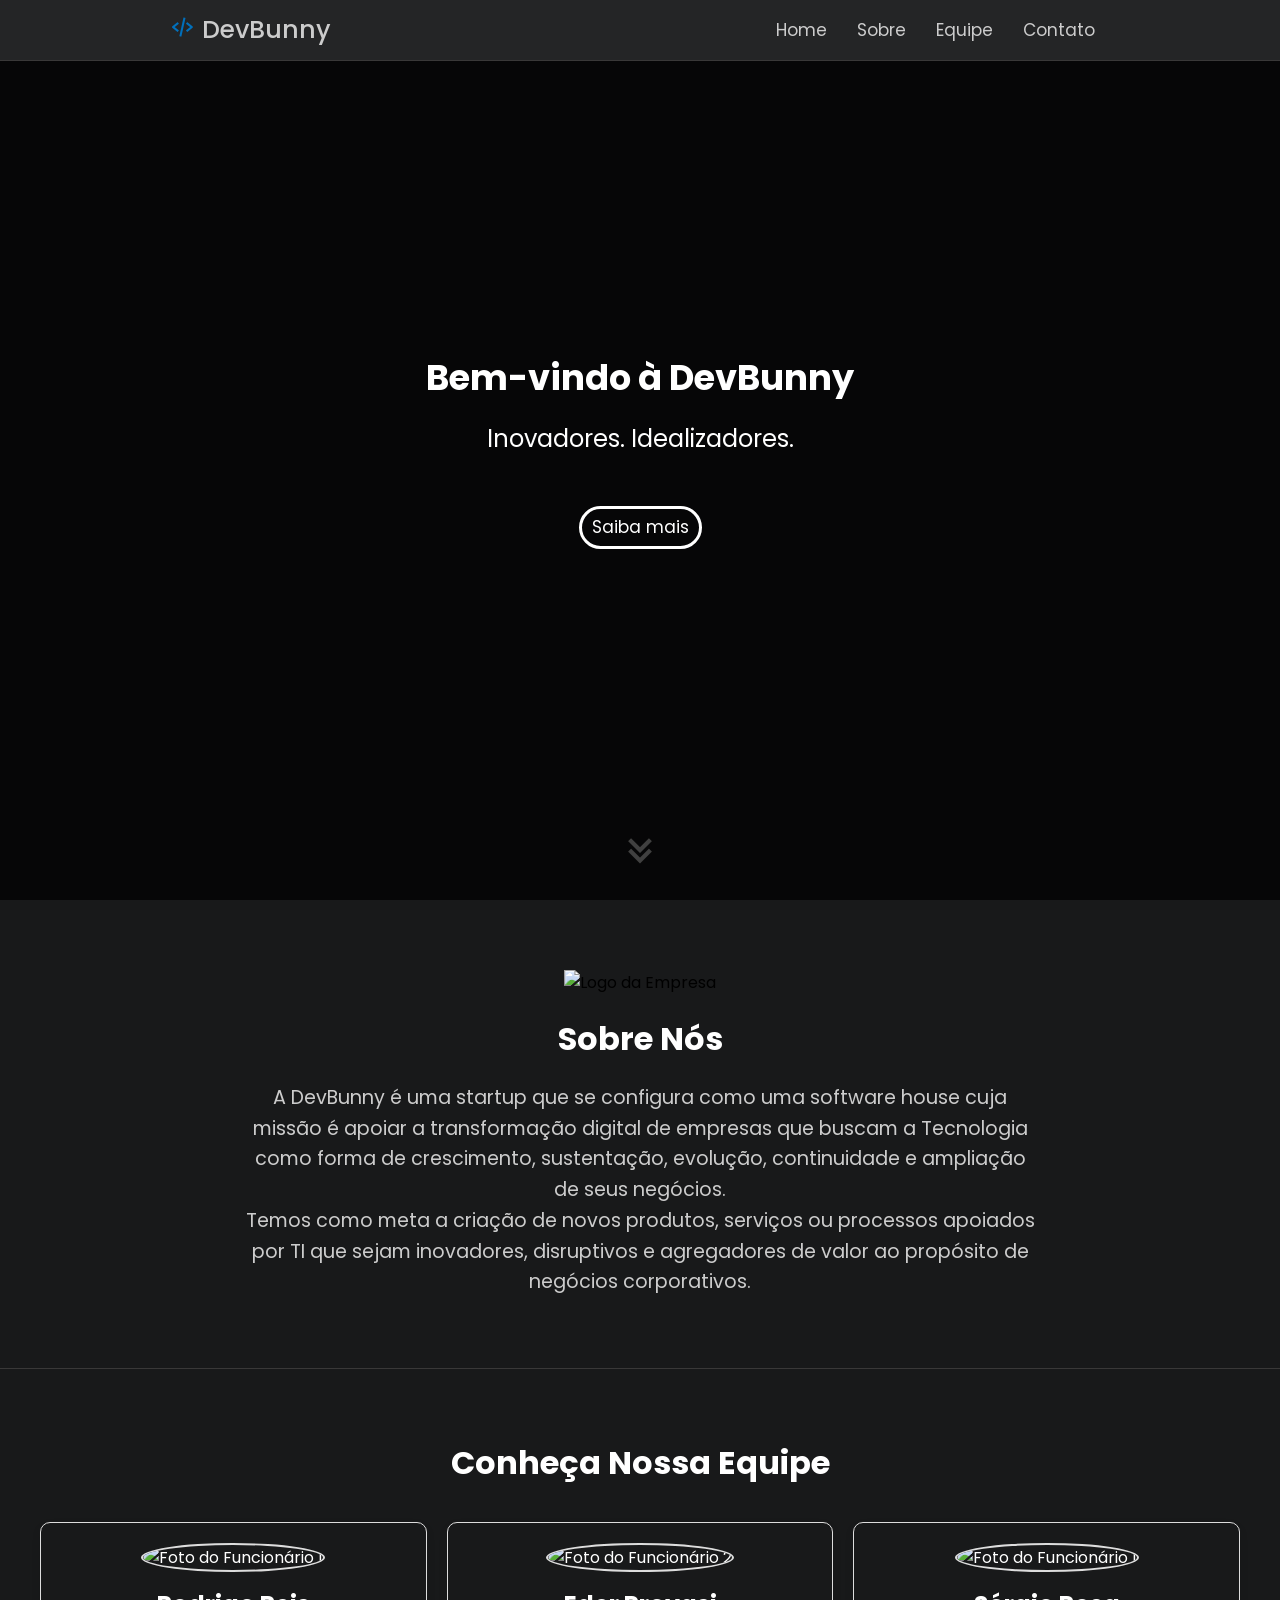
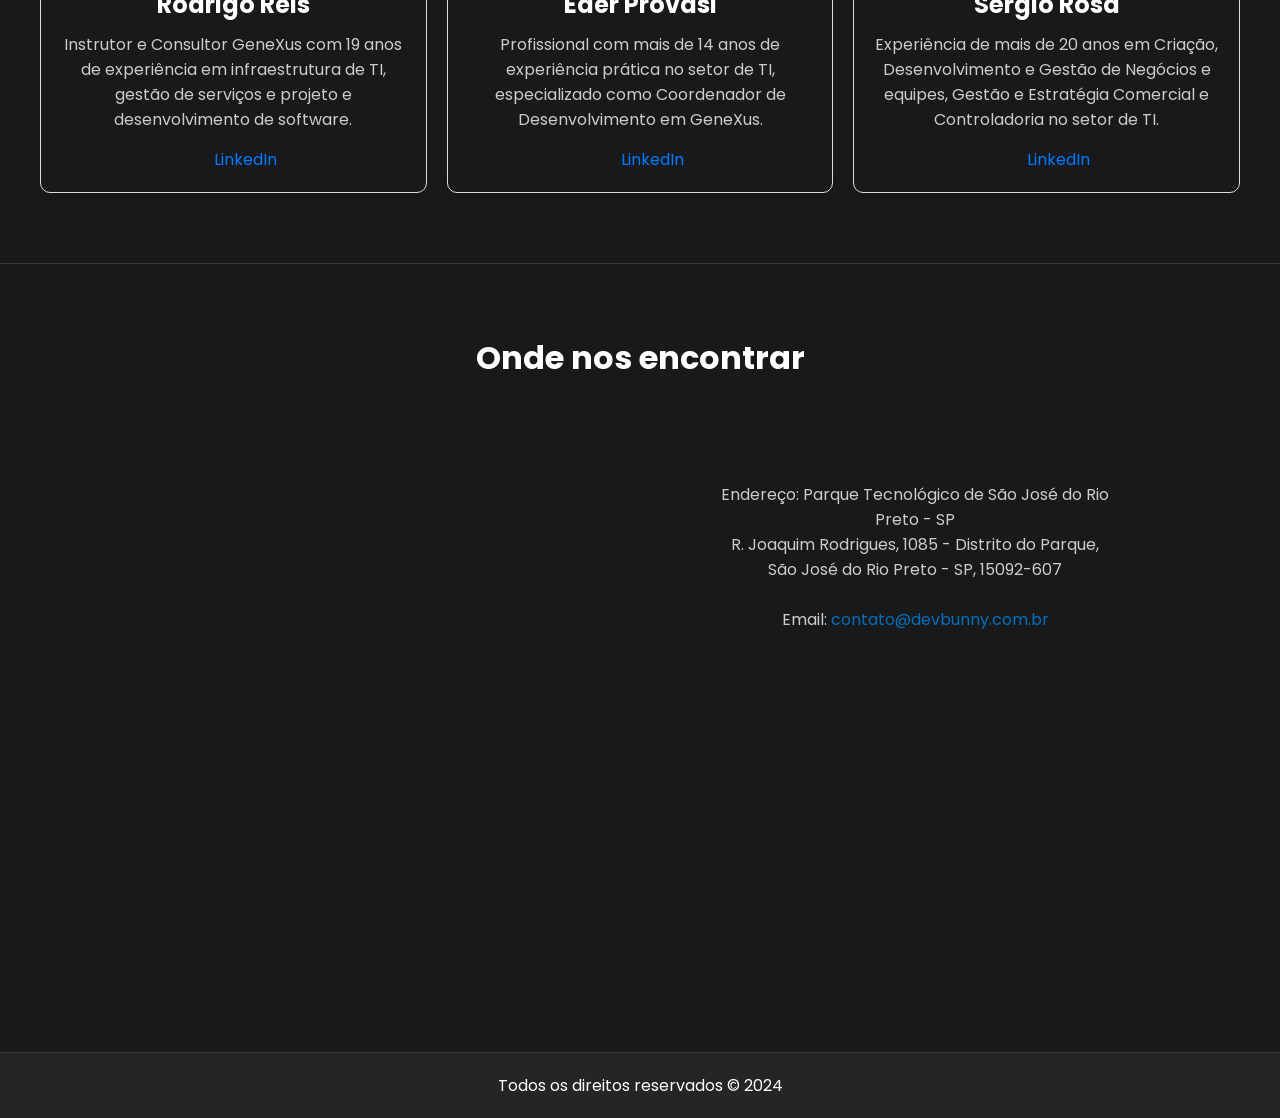
==== index.html @ f4f7b4c4 "Add files via upload" ====
<!DOCTYPE html>
<html lang="pt-br">
<head>

   <!-- Meta tags essenciais -->
   <meta charset="UTF-8">
   <!-- Compatibilidade com Internet Explorer -->
   <meta http-equiv="X-UA-Compatible" content="IE=edge">
   <!-- Configuração da viewport para responsividade -->
   <meta name="viewport" content="width=device-width, initial-scale=1.0">
   
   <!-- Ícone da aba do navegador -->
   <link rel="shortcut icon" href="/img/icon.svg" type="image/x-icon">
   
   <!-- CSS principal -->
   <style>

        /* Importação da fonte Poppins do Google Fonts */
        @import url('https://fonts.googleapis.com/css2?family=Poppins:wght@300;400;500;600&display=swap');

        /* Reset e configurações gerais */
        * {
            margin: 0;
            padding: 0;
            box-sizing: border-box;
            font-family: 'Poppins', sans-serif;
            transition: all 0.4s ease;
            scroll-behavior: smooth;
            user-select: none;
        }

        /* Remover scrollbar */
        ::-webkit-scrollbar {
            display: none;
        }

        /* Cores padrão */
        :root {
            --body-color: #18191A;
            --nav-color: #242526;
            --nav-color-secundary: #2425265e;
            --side-nav: #242526;
            --text-color: #CCC;
        }

        /* Estilo do corpo */
        body {
            height: 100vh;
            background-color: var(--body-color);
        }

        /* Navegação */
        nav {
            position: fixed;
            top: 0;
            left: 0;
            width: 100%;
            background-color: var(--nav-color);
            z-index: 100;
            border-bottom: 1px solid #393838;
        }

        nav.scrolled{
            background-color: var(--nav-color-secundary);
        }

        nav .nav-bar {
            max-width: 1000px;
            margin: 0 auto;
            padding: 0 30px;
            display: flex;
            align-items: center;
            justify-content: space-between;
            height: 60px;
        }

        nav .nav-bar .sidebarOpen {
            color: var(--text-color);
            font-size: 25px;
            cursor: pointer;
            display: none;
        }

        nav .nav-bar .logo a {
            font-size: 25px;
            font-weight: 500;
            color: var(--text-color);
            text-decoration: none;
        }

        .menu .logo-toggle {
            display: none;
        }

        .nav-bar .nav-links {
            display: flex;
            align-items: center;
        }

        .nav-bar .nav-links li {
            list-style: none;
            margin: 0 5px;
        }

        .nav-links li a {
            position: relative;
            font-size: 17px;
            font-weight: 400;
            color: var(--text-color);
            text-decoration: none;
            padding: 10px;
        }

        .nav-links li a::before {
            content: '';
            position: absolute;
            left: 50%;
            bottom: 0;
            transform: translateX(-50%);
            height: 6px;
            width: 6px;
            border-radius: 50%;
            background-color: var(--text-color);
            opacity: 0;
            transition: all 0.3s ease;
        }

        .nav-links li:hover a::before {
            opacity: 1;
        }

        /* Responsividade da navegação */
        @media (max-width: 790px) {
            nav .nav-bar .sidebarOpen {
                display: block;
            }

            .menu {
                position: fixed;
                height: 100%;
                width: 320px;
                left: -100%;
                top: 0;
                padding: 20px;
                background-color: var(--side-nav);
                z-index: 100;
                transition: all 0.4s ease;
            }

            nav.active .menu {
                left: 0;
            }

            .menu .logo-toggle {
                display: flex;
                justify-content: space-between;
                align-items: center;
            }

            .logo-toggle .sidebarClose {
                color: var(--text-color);
                font-size: 24px;
                cursor: pointer;
            }

            .nav-bar .nav-links {
                flex-direction: column;
                padding-top: 30px;
            }

            .nav-links li a {
                display: block;
                margin-top: 20px;
            }
        }

        /* Seção Hero */
        .hero {
            background: url('/img/computer2.jpg') no-repeat center center;
            background-size: cover;
            display: flex;
            align-items: center;
            justify-content: center;
            position: relative;
            text-align: center;
            color: white;
            overflow: hidden;
            height: 100vh;
        }

        .hero::before {
            content: '';
            position: absolute;
            top: 0;
            left: 0;
            width: 100%;
            height: 100%;
            background-color: rgba(0, 0, 0, 0.75); /* Escurece a imagem de fundo para melhor legibilidade do texto */
            z-index: 1;
        }

        .hero-content {
            position: relative;
            z-index: 2;
            padding: 0 20px;
        }

        .hero-content h1 {
            font-size: 2.2em;
            margin-bottom: 0.5em;
        }

        .hero-content p {
            font-size: 1.5em;
        }

        .hero-content button {
            margin-top: 50px;
            transition: all 0.5s ease;
            color: #fff;
            border: 3px solid white;
            text-align: center;
            line-height: 1;
            font-size: 17px;
            background-color: transparent;
            padding: 10px;
            outline: none;
            border-radius: 25px;
        }

        .hero-content button:hover {
            color: #001F3F;
            background-color: #fff;
        }

        .hero i {
            position: absolute;
            font-size: 50px;
            bottom: 25px;
            animation: float 2s ease-in-out infinite;
        }

        @keyframes float {
            0%, 100% {
                transform: translateY(0);
            }
            50% {
                transform: translateY(-20px);
            }
        }

        /* Responsividade da seção Hero */
        @media (max-width: 790px) {
            .hero {
                height: 95vh;
            }
        }

        /* Seção Sobre */
        .sobre {
            padding: 70px 20px;
            text-align: center;
        }

        .sobre-content {
            max-width: 800px;
            margin: 0 auto;
        }

        .logo_sobre {
            width: 200px;
            height: auto;
            margin-bottom: 20px;
        }

        .texto-sobre h2 {
            font-size: 2em;
            margin-bottom: 20px;
            color: #fff;
        }

        .texto-sobre p {
            font-size: 1.2em;
            line-height: 1.6;
            color: var(--text-color);
        }

        /* Seção Equipe */
        .equipe {
            border-top: 1px solid #393838;
            padding: 70px 20px;
            text-align: center;
        }

        .equipe-content {
            max-width: 1200px;
            margin: auto;
            color: #fff;
        }

        .equipe-content h2 {
            font-size: 2em;
            margin-bottom: 35px;
            color: #fff;
        }

        .cards-equipe {
            display: flex;
            flex-wrap: wrap;
            justify-content: center;
            align-items: stretch;
            gap: 20px;
        }

        .card {
            flex:1;
            background-color: var(--body-color);
            border: 1px solid #ddd;
            border-radius: 10px;
            padding: 20px;
            text-align: center;
            width: calc(33.333% - 40px);
            box-shadow: 0 4px 8px rgba(0, 0, 0, 0.1);
        }

        .foto-funcionario {
            width: 100px;
            height: auto;
            border-radius: 50%;
            margin-bottom: 15px;
            border: 2px solid #ddd;
        }

        .card h3 {
            font-size: 1.5em;
            margin-bottom: 10px;
        }

        .card p {
            margin-bottom: 15px;
            color: var(--text-color);
        }

        .redes-sociais a {
            margin: 0 10px;
            color: #007bff;
            text-decoration: none;
        }

        .redes-sociais a:hover {
            text-decoration: underline;
        }

        .redes-sociais-img{
            width: 20px;
            height: 15px;
        }

        /* Responsividade da seção Equipe */

        @media (max-width: 768px) {
            .cards-equipe{
                flex-direction: column;
                align-items: center;
            }
            .card {
                width: calc(100% - 40px);
            }
        }

        /* Seção Contato */
        .contato {
            padding: 70px 20px;
            text-align: center;
            border-top: 1px solid #393838;
            color: white;
        }

        .contato-content h2{
            font-size: 2em;
            margin-bottom: 20px;
            color: #fff;
        }

        .mapa-informacoes {
            display: flex;
            justify-content: center;
            align-items: flex-start;
            flex-wrap: wrap;
            margin-top: 50px;
            color: var(--text-color);
        }

        .mapa {
            flex: 1;
            height: 400px;
            margin: 25px;
            max-width: 500px;
        }

        .mapa iframe {
            width: 100%;
            height: 100%;
            border: none;
        }

        .informacoes-contato {
            flex: 1;
            max-width: 400px;
            margin-top: 50px;
        }

        .informacoes-contato .email {
            color: #0170BC;
            text-decoration: none;
        }

        /* Responsividade da seção Contato */
        @media (max-width: 790px) {
            .mapa {
                height: 350px;
            }

            .mapa-informacoes{
                flex-direction: column;
                align-items: center;
            }
        }

        /* Seção Footer */
        .footer {
            margin-top: 100px;
            border-top: 1px solid #393838;
            background-color: var(--nav-color);
            color: #fff;
            text-align: center;
            padding: 20px 0;
        }

   </style>
   
   <!-- Biblioteca de ícones Boxicons -->
   <link href='https://unpkg.com/boxicons@2.1.1/css/boxicons.min.css' rel='stylesheet'>
   
   <!-- Título da página -->
   <title>DevBunny</title>

</head>
<body>
    <!-- Navegação -->
    <nav>
        <div class="nav-bar">
            <i class='bx bx-menu sidebarOpen'></i>
            <span class="logo navLogo">
                <a href="#"><i class='bx bx-code-alt' style="color: #0170BC;"></i> DevBunny</a>
            </span>
            <div class="menu">
                <div class="logo-toggle">
                    <span class="logo">
                        <a href="#"><i class='bx bx-code-alt' style="color: #0170BC;"></i></a>
                    </span>
                    <i class='bx bx-x sidebarClose'></i>
                </div>
                <ul class="nav-links">
                    <li><a href="#">Home</a></li>
                    <li><a href="#sobre">Sobre</a></li>
                    <li><a href="#equipe">Equipe</a></li>
                    <li><a href="#contato">Contato</a></li>
                </ul>
            </div>
        </div>
    </nav>

    <!-- Seção Hero -->
    <section class="hero">
        <div class="hero-content">
            <h1>Bem-vindo à DevBunny</h1>
            <p>Inovadores. Idealizadores.</p>
            <a href="#sobre"><button>Saiba mais</button></a>
        </div>
        <i class='bx bx-chevrons-down'></i>
    </section>

    <!-- Seção Sobre -->
    <section id="sobre" class="sobre">
        <div class="sobre-content">
            <img src="/img/logo.svg" alt="Logo da Empresa" class="logo_sobre">
            <div class="texto-sobre">
                <h2>Sobre Nós</h2>
                <p>A DevBunny é uma startup que se configura como uma software house cuja missão é apoiar a transformação digital de empresas que buscam a Tecnologia como forma de crescimento, sustentação, evolução, continuidade e ampliação de seus negócios. <br>
                Temos como meta a criação de novos produtos, serviços ou processos apoiados por TI que sejam inovadores, disruptivos e agregadores de valor ao propósito de negócios corporativos.</p>
            </div>
        </div>
    </section>

    <!-- Seção Equipe -->
    <section id="equipe" class="equipe">
        <div class="equipe-content">
            <h2>Conheça Nossa Equipe</h2>
            <div class="cards-equipe">
                <div class="card">
                    <img src="/img/rodrigo_reis.jpeg" alt="Foto do Funcionário 1" class="foto-funcionario">
                    <h3>Rodrigo Reis</h3>
                    <p>Instrutor e Consultor GeneXus com 19 anos de experiência em infraestrutura de TI,
                        gestão de serviços e projeto e desenvolvimento de software.</p>
                    <div class="redes-sociais">
                        <a href="https://www.linkedin.com/in/paulo-rodrigo-dos-reis-matheus-196a5048/" target="_blank">
                            <img class="redes-sociais-img" src="/img/linkedin.svg" alt="">
                            LinkedIn
                        </a>
                    </div>
                </div>
                <div class="card">
                    <img src="/img/elder_reis.jpeg" alt="Foto do Funcionário 2" class="foto-funcionario">
                    <h3>Eder Provasi</h3>
                    <p>Profissional com mais de 14 anos de experiência prática no setor de TI,
                        especializado como Coordenador de Desenvolvimento em GeneXus.</p>
                    <div class="redes-sociais">
                        <a href="https://www.linkedin.com/in/eder-reis-provasi-2394a316/" target="_blank">
                            <img class="redes-sociais-img" src="/img/linkedin.svg" alt="">
                            LinkedIn
                        </a>
                    </div>
                </div>
                <div class="card">
                    <img src="/img/sergio_rosa.jpeg" alt="Foto do Funcionário 1" class="foto-funcionario">
                    <h3>Sérgio Rosa</h3>
                    <p>Experiência de mais de 20 anos em Criação, Desenvolvimento e Gestão de Negócios e equipes, Gestão e Estratégia Comercial e Controladoria no setor de TI.</p>
                    <div class="redes-sociais">
                        <a href="https://www.linkedin.com/in/paulo-rodrigo-dos-reis-matheus-196a5048/" target="_blank">
                            <img class="redes-sociais-img" src="/img/linkedin.svg" alt="">
                            LinkedIn
                        </a>
                    </div>
                </div>
            </div>
        </div>
    </section>

    <!-- Seção Contato -->
    <section id="contato" class="contato">
        <div class="contato-content">
            <h2>Onde nos encontrar</h2>
            <div class="mapa-informacoes">
                <div class="mapa" id="map">
                    <iframe src="https://www.google.com/maps/embed?pb=!1m18!1m12!1m3!1d3728.826846580339!2d-49.42397352474852!3d-20.83869748076349!2m3!1f0!2f0!3f0!3m2!1i1024!2i768!4f13.1!3m3!1m2!1s0x94bdb271863ec85d%3A0xe5c17d6c79075c16!2sParque%20Tecnol%C3%B3gico%20de%20S%C3%A3o%20Jos%C3%A9%20do%20Rio%20Preto!5e0!3m2!1spt-BR!2sbr!4v1717090166765!5m2!1spt-BR!2sbr" width="350" height="300" allowfullscreen="" loading="lazy" referrerpolicy="no-referrer-when-downgrade"></iframe>
                </div>
                <div class="informacoes-contato">
                    <p>Endereço: Parque Tecnológico de São José do Rio Preto - SP <br>
                    R. Joaquim Rodrigues, 1085 - Distrito do Parque, São José do Rio Preto - SP, 15092-607</p>
                    <br>
                    <p>Email: <a class="email" href="mailto:contato@devbunny.com.br" target="_blank">contato@devbunny.com.br</a></p>
                </div>
            </div>
        </div>
    </section>

    <!-- Rodapé -->
    <footer class="footer">
        <p>Todos os direitos reservados &copy; 2024</p>
    </footer>

    <script>
        
        // Código JavaScript para selecionar e armazenar em variáveis alguns elementos 
        const body = document.querySelector("body"),
            nav = document.querySelector("nav"),
            sidebarOpen = document.querySelector(".sidebarOpen"),
            siderbarClose = document.querySelector(".siderbarClose");
            

        //  Código JS para alternar a barra lateral
        sidebarOpen.addEventListener("click" , () =>{
            nav.classList.add("active");
        });

        body.addEventListener("click" , e =>{
            let clickedElm = e.target;

            if(!clickedElm.classList.contains("sidebarOpen") && !clickedElm.classList.contains("menu")){
                nav.classList.remove("active");
            }
        });

        // Não permite que cliquem com o Botão Direito nem usem o F12 (sujeito a ser removido)
        document.onkeydown = function (event) {
            event = (event || window.event);
            if (event.keyCode == 123 || event.keyCode == 18)
            {
                return false;
            }
        }
        document.addEventListener('contextmenu', event => event.preventDefault());

    </script>

</body>
</html>
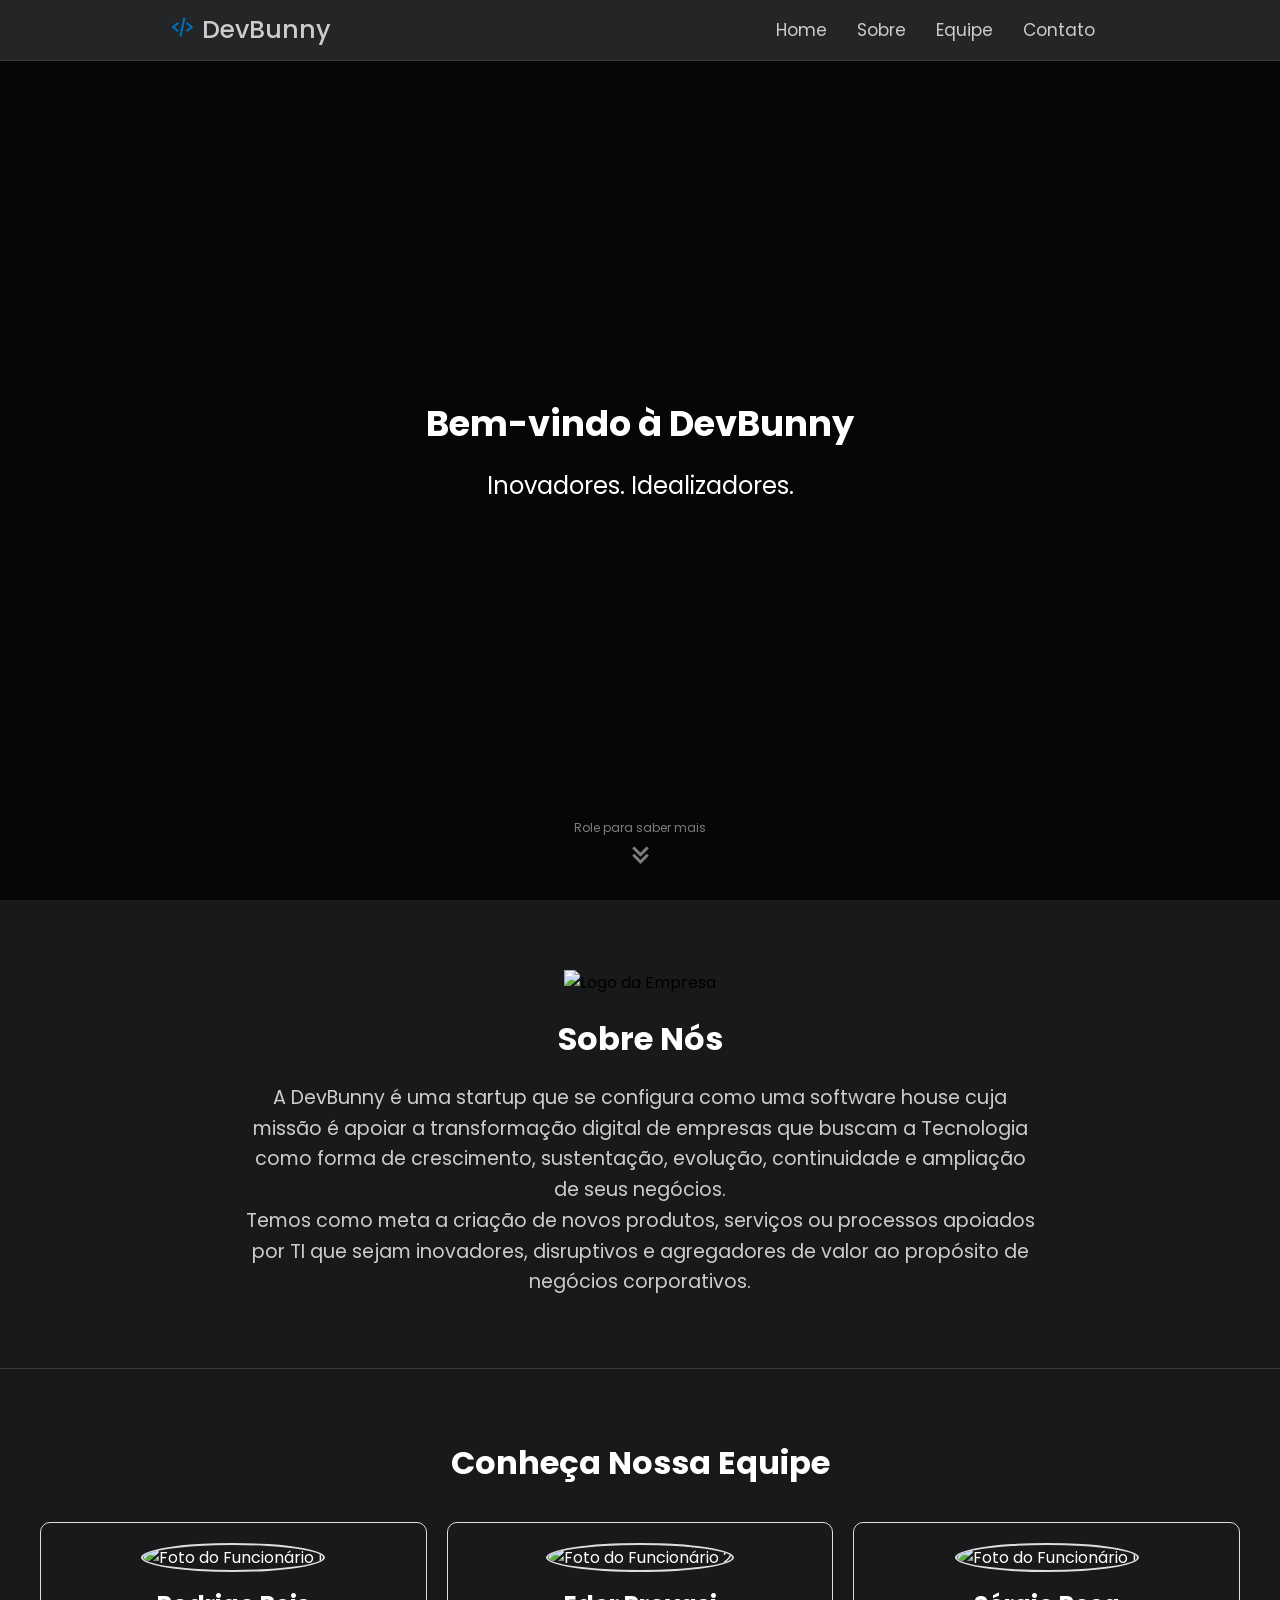
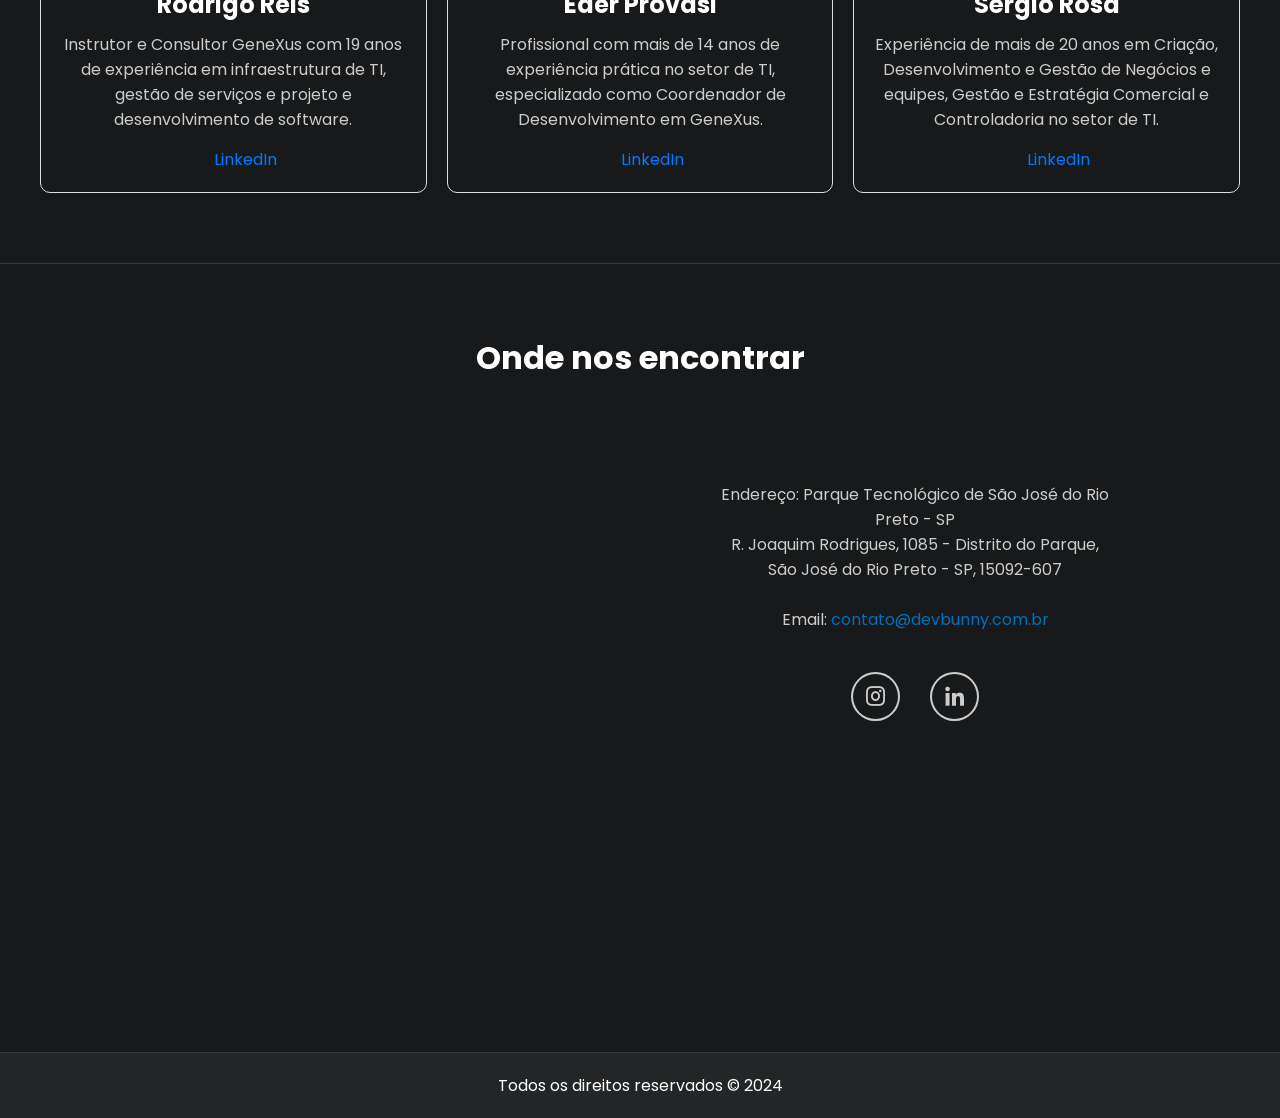
==== commit 512b08d6: "Add files via upload" ====
--- a/index.html
+++ b/index.html
@@ -214,30 +214,23 @@
             font-size: 1.5em;
         }
 
-        .hero-content button {
-            margin-top: 50px;
-            transition: all 0.5s ease;
-            color: #fff;
-            border: 3px solid white;
-            text-align: center;
-            line-height: 1;
-            font-size: 17px;
-            background-color: transparent;
-            padding: 10px;
-            outline: none;
-            border-radius: 25px;
-        }
-
-        .hero-content button:hover {
-            color: #001F3F;
-            background-color: #fff;
-        }
-
-        .hero i {
+        .role-mais{
             position: absolute;
-            font-size: 50px;
+            font-size: 0.75rem;
             bottom: 25px;
             animation: float 2s ease-in-out infinite;
+            user-select: none;
+            opacity: 60%;
+            z-index: 1;
+        }
+
+        .role-mais a{
+            text-decoration: none;
+            color: #CCC;
+        }
+
+        .role-mais i{
+            font-size: 2.188rem;
         }
 
         @keyframes float {
@@ -248,6 +241,7 @@
                 transform: translateY(-20px);
             }
         }
+
 
         /* Responsividade da seção Hero */
         @media (max-width: 790px) {
@@ -413,6 +407,28 @@
         .informacoes-contato .email {
             color: #0170BC;
             text-decoration: none;
+        }
+
+        .social-dev{
+            display: flex;
+            justify-content: center
+        }
+
+        .social-dev a{
+            font-size: 1.57em;
+            color: var(--text-color);
+            list-style: none;
+            margin: 15px;
+        }
+
+        .social-dev i{
+            padding: 10px;
+            border: 2px solid #cccccc;
+            border-radius: 100%;
+        }
+
+        .social-dev a:hover{
+            color: #007bff;
         }
 
         /* Responsividade da seção Contato */
@@ -476,9 +492,13 @@
         <div class="hero-content">
             <h1>Bem-vindo à DevBunny</h1>
             <p>Inovadores. Idealizadores.</p>
-            <a href="#sobre"><button>Saiba mais</button></a>
         </div>
-        <i class='bx bx-chevrons-down'></i>
+        <div class="role-mais">
+            <a href="#sobre">
+                <p>Role para saber mais</p>
+                <i class='bx bx-chevrons-down'></i>
+            </a>
+        </div>
     </section>
 
     <!-- Seção Sobre -->
@@ -550,7 +570,13 @@
                     R. Joaquim Rodrigues, 1085 - Distrito do Parque, São José do Rio Preto - SP, 15092-607</p>
                     <br>
                     <p>Email: <a class="email" href="mailto:contato@devbunny.com.br" target="_blank">contato@devbunny.com.br</a></p>
+                    <br>
+                    <div class="social-dev" >  
+                        <a href="https://www.instagram.com/devbunnyit/" target="_blank"><i class='bx bxl-instagram'></i></a></li>  
+                        <a href="https://www.linkedin.com/company/devbunny/" target="_blank"><i class='bx bxl-linkedin' ></i></i></a></li>  
+                    </div>
                 </div>
+
             </div>
         </div>
     </section>
@@ -562,7 +588,7 @@
 
     <script>
         
-        // Código JavaScript para selecionar e armazenar em variáveis alguns elementos 
+        // Código JavaScript para selecionar e armazenar em variáveis alguns elementos do HTML
         const body = document.querySelector("body"),
             nav = document.querySelector("nav"),
             sidebarOpen = document.querySelector(".sidebarOpen"),
@@ -570,10 +596,13 @@
             
 
         //  Código JS para alternar a barra lateral
+
+        //Esse daqui faz com que, quando você ta no celular, e clica para abrir o botão de menu, ele coloca a classe "ativo"
         sidebarOpen.addEventListener("click" , () =>{
             nav.classList.add("active");
         });
 
+        //Já esse daqui, é para quando o menu lateral tiver aberto, e você clicar em qualquer lugar que não faça parte do menu lateral, ele vai fechar o menu lateral
         body.addEventListener("click" , e =>{
             let clickedElm = e.target;
 
@@ -582,16 +611,6 @@
             }
         });
 
-        // Não permite que cliquem com o Botão Direito nem usem o F12 (sujeito a ser removido)
-        document.onkeydown = function (event) {
-            event = (event || window.event);
-            if (event.keyCode == 123 || event.keyCode == 18)
-            {
-                return false;
-            }
-        }
-        document.addEventListener('contextmenu', event => event.preventDefault());
-
     </script>
 
 </body>
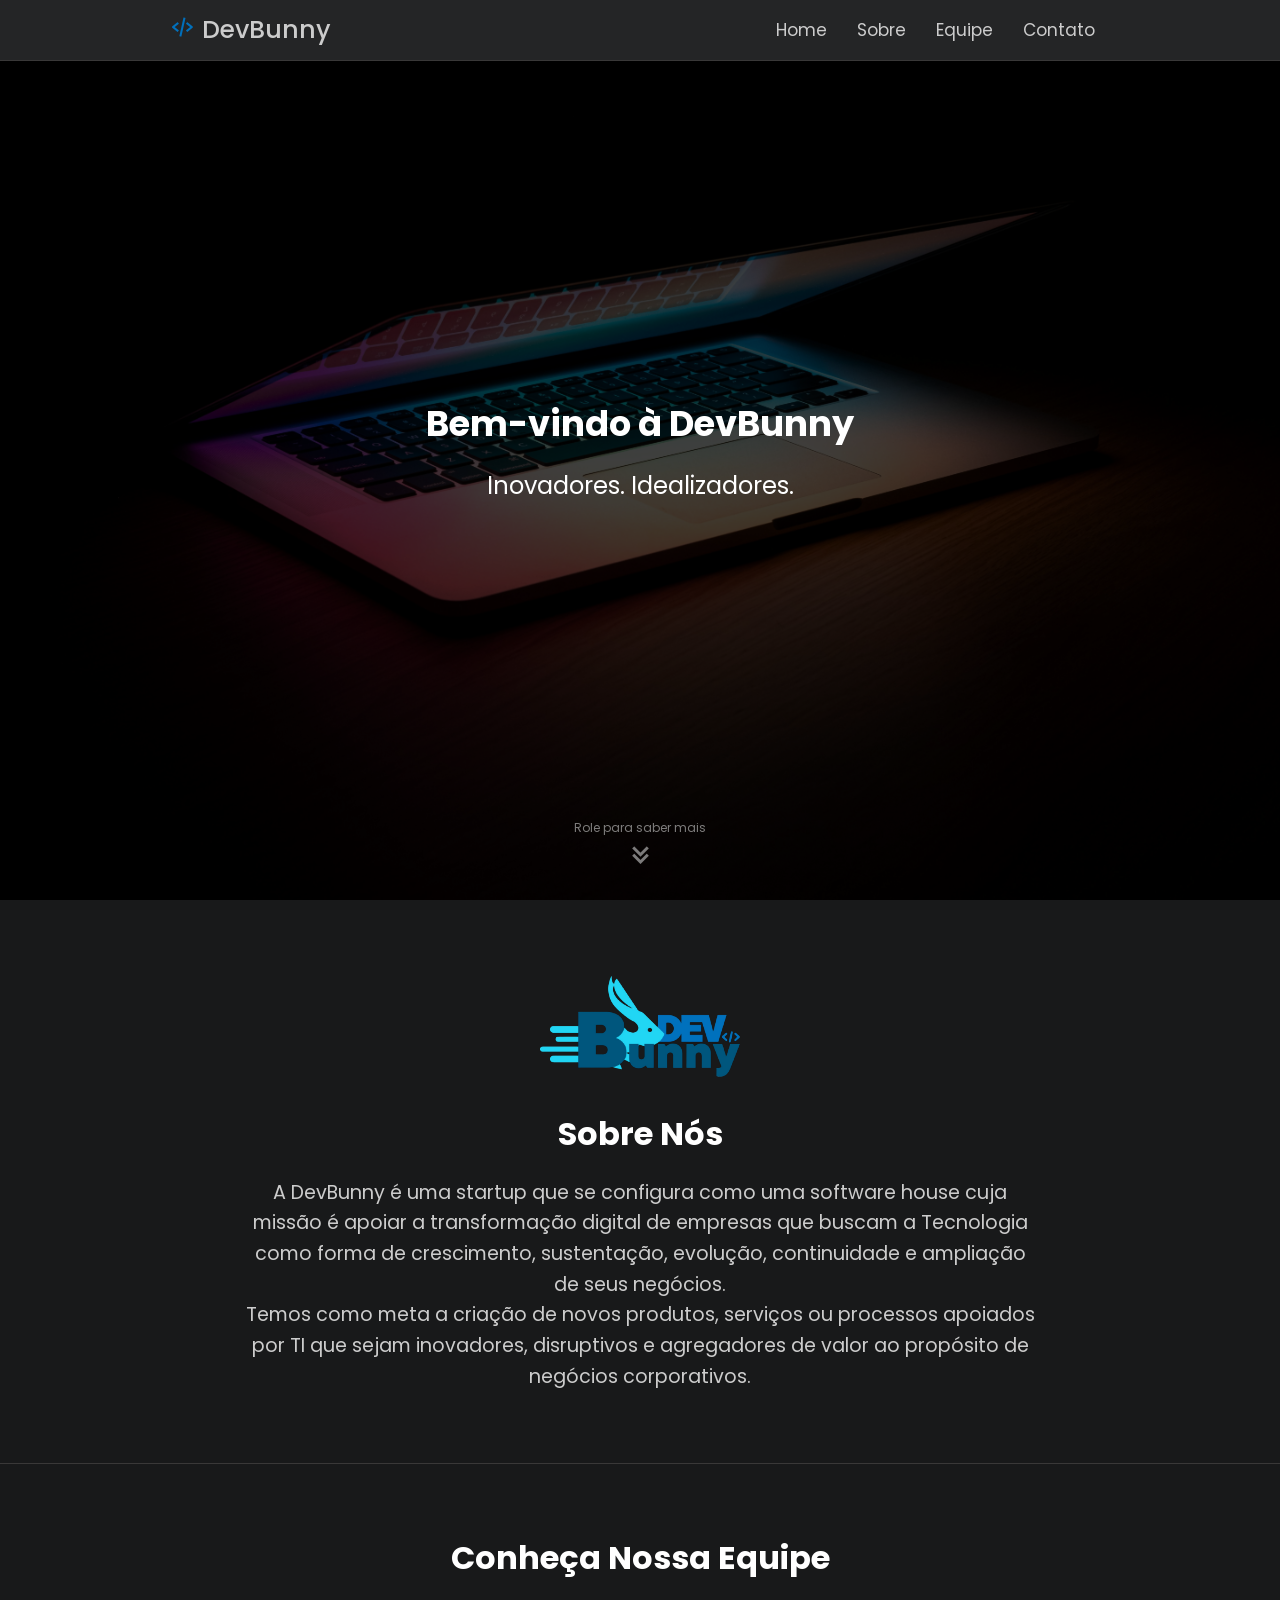
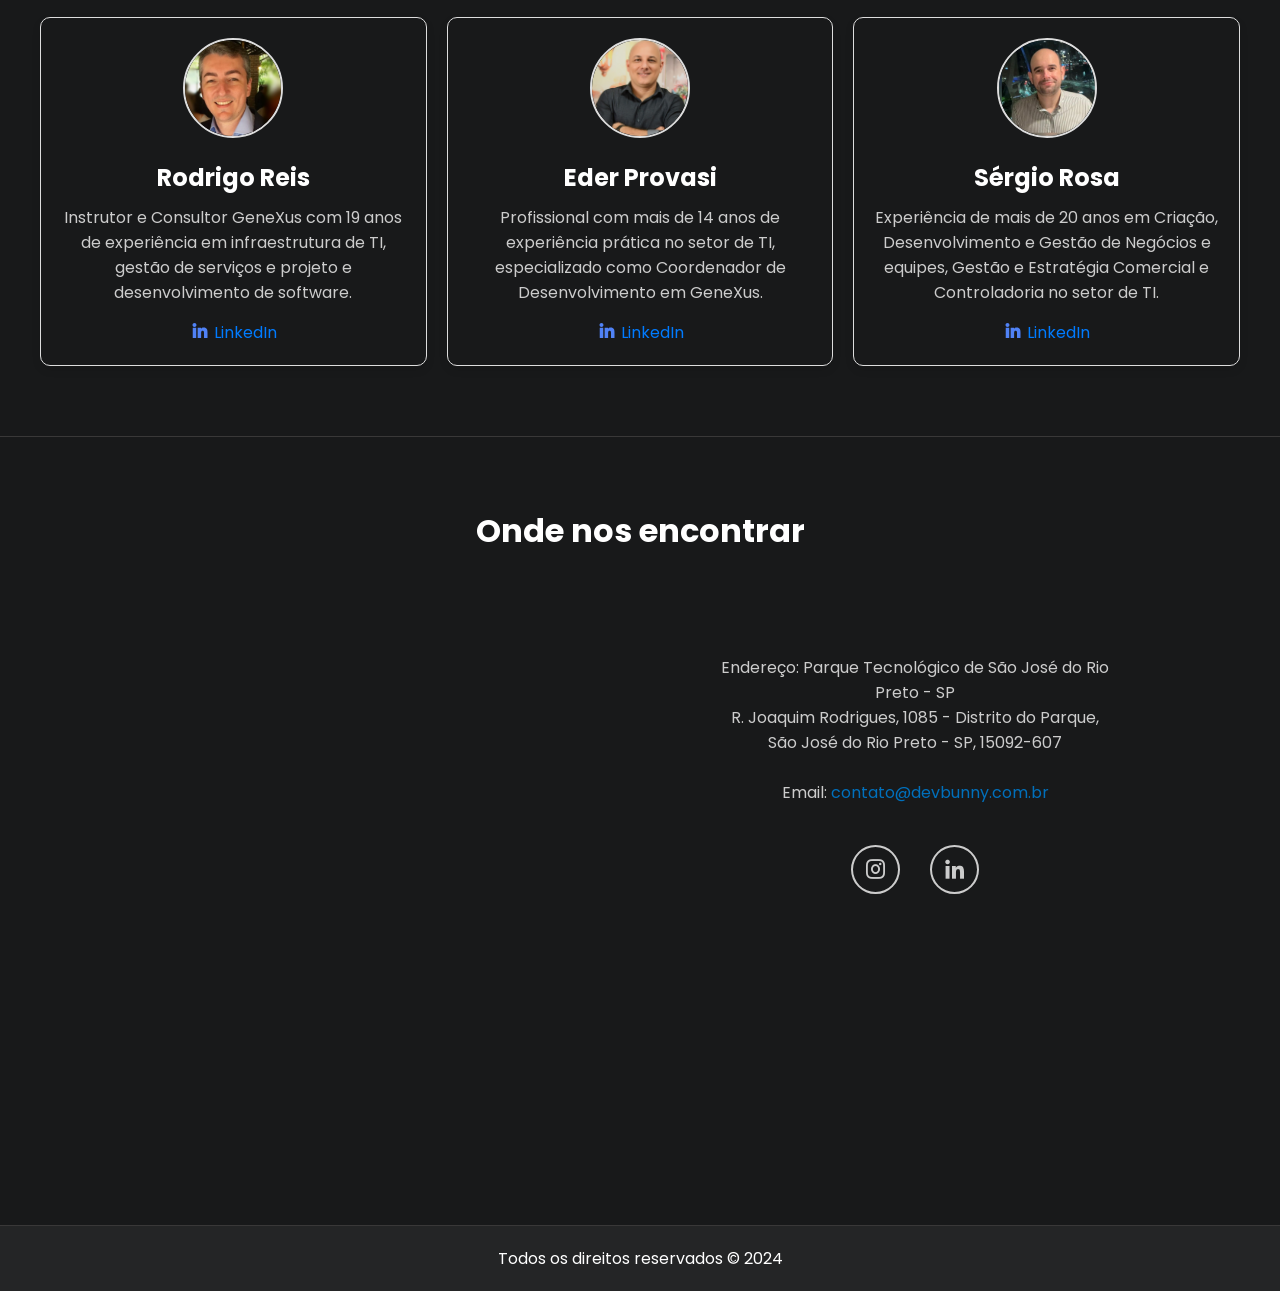
==== commit 2719ca5b: "Update index.html" ====
--- a/index.html
+++ b/index.html
@@ -10,7 +10,7 @@
    <meta name="viewport" content="width=device-width, initial-scale=1.0">
    
    <!-- Ícone da aba do navegador -->
-   <link rel="shortcut icon" href="/img/icon.svg" type="image/x-icon">
+   <link rel="shortcut icon" href="icon.svg" type="image/x-icon">
    
    <!-- CSS principal -->
    <style>
@@ -176,7 +176,7 @@
 
         /* Seção Hero */
         .hero {
-            background: url('/img/computer2.jpg') no-repeat center center;
+            background: url('computer2.jpg') no-repeat center center;
             background-size: cover;
             display: flex;
             align-items: center;
@@ -504,7 +504,7 @@
     <!-- Seção Sobre -->
     <section id="sobre" class="sobre">
         <div class="sobre-content">
-            <img src="/img/logo.svg" alt="Logo da Empresa" class="logo_sobre">
+            <img src="logo.svg" alt="Logo da Empresa" class="logo_sobre">
             <div class="texto-sobre">
                 <h2>Sobre Nós</h2>
                 <p>A DevBunny é uma startup que se configura como uma software house cuja missão é apoiar a transformação digital de empresas que buscam a Tecnologia como forma de crescimento, sustentação, evolução, continuidade e ampliação de seus negócios. <br>
@@ -519,36 +519,36 @@
             <h2>Conheça Nossa Equipe</h2>
             <div class="cards-equipe">
                 <div class="card">
-                    <img src="/img/rodrigo_reis.jpeg" alt="Foto do Funcionário 1" class="foto-funcionario">
+                    <img src="/rodrigo_reis.jpeg" alt="Foto do Funcionário 1" class="foto-funcionario">
                     <h3>Rodrigo Reis</h3>
                     <p>Instrutor e Consultor GeneXus com 19 anos de experiência em infraestrutura de TI,
                         gestão de serviços e projeto e desenvolvimento de software.</p>
                     <div class="redes-sociais">
                         <a href="https://www.linkedin.com/in/paulo-rodrigo-dos-reis-matheus-196a5048/" target="_blank">
-                            <img class="redes-sociais-img" src="/img/linkedin.svg" alt="">
+                            <img class="redes-sociais-img" src="linkedin.svg" alt="">
                             LinkedIn
                         </a>
                     </div>
                 </div>
                 <div class="card">
-                    <img src="/img/elder_reis.jpeg" alt="Foto do Funcionário 2" class="foto-funcionario">
+                    <img src="elder_reis.jpeg" alt="Foto do Funcionário 2" class="foto-funcionario">
                     <h3>Eder Provasi</h3>
                     <p>Profissional com mais de 14 anos de experiência prática no setor de TI,
                         especializado como Coordenador de Desenvolvimento em GeneXus.</p>
                     <div class="redes-sociais">
                         <a href="https://www.linkedin.com/in/eder-reis-provasi-2394a316/" target="_blank">
-                            <img class="redes-sociais-img" src="/img/linkedin.svg" alt="">
+                            <img class="redes-sociais-img" src="linkedin.svg" alt="">
                             LinkedIn
                         </a>
                     </div>
                 </div>
                 <div class="card">
-                    <img src="/img/sergio_rosa.jpeg" alt="Foto do Funcionário 1" class="foto-funcionario">
+                    <img src="sergio_rosa.jpeg" alt="Foto do Funcionário 1" class="foto-funcionario">
                     <h3>Sérgio Rosa</h3>
                     <p>Experiência de mais de 20 anos em Criação, Desenvolvimento e Gestão de Negócios e equipes, Gestão e Estratégia Comercial e Controladoria no setor de TI.</p>
                     <div class="redes-sociais">
                         <a href="https://www.linkedin.com/in/paulo-rodrigo-dos-reis-matheus-196a5048/" target="_blank">
-                            <img class="redes-sociais-img" src="/img/linkedin.svg" alt="">
+                            <img class="redes-sociais-img" src="linkedin.svg" alt="">
                             LinkedIn
                         </a>
                     </div>
@@ -614,4 +614,4 @@
     </script>
 
 </body>
-</html>+</html>
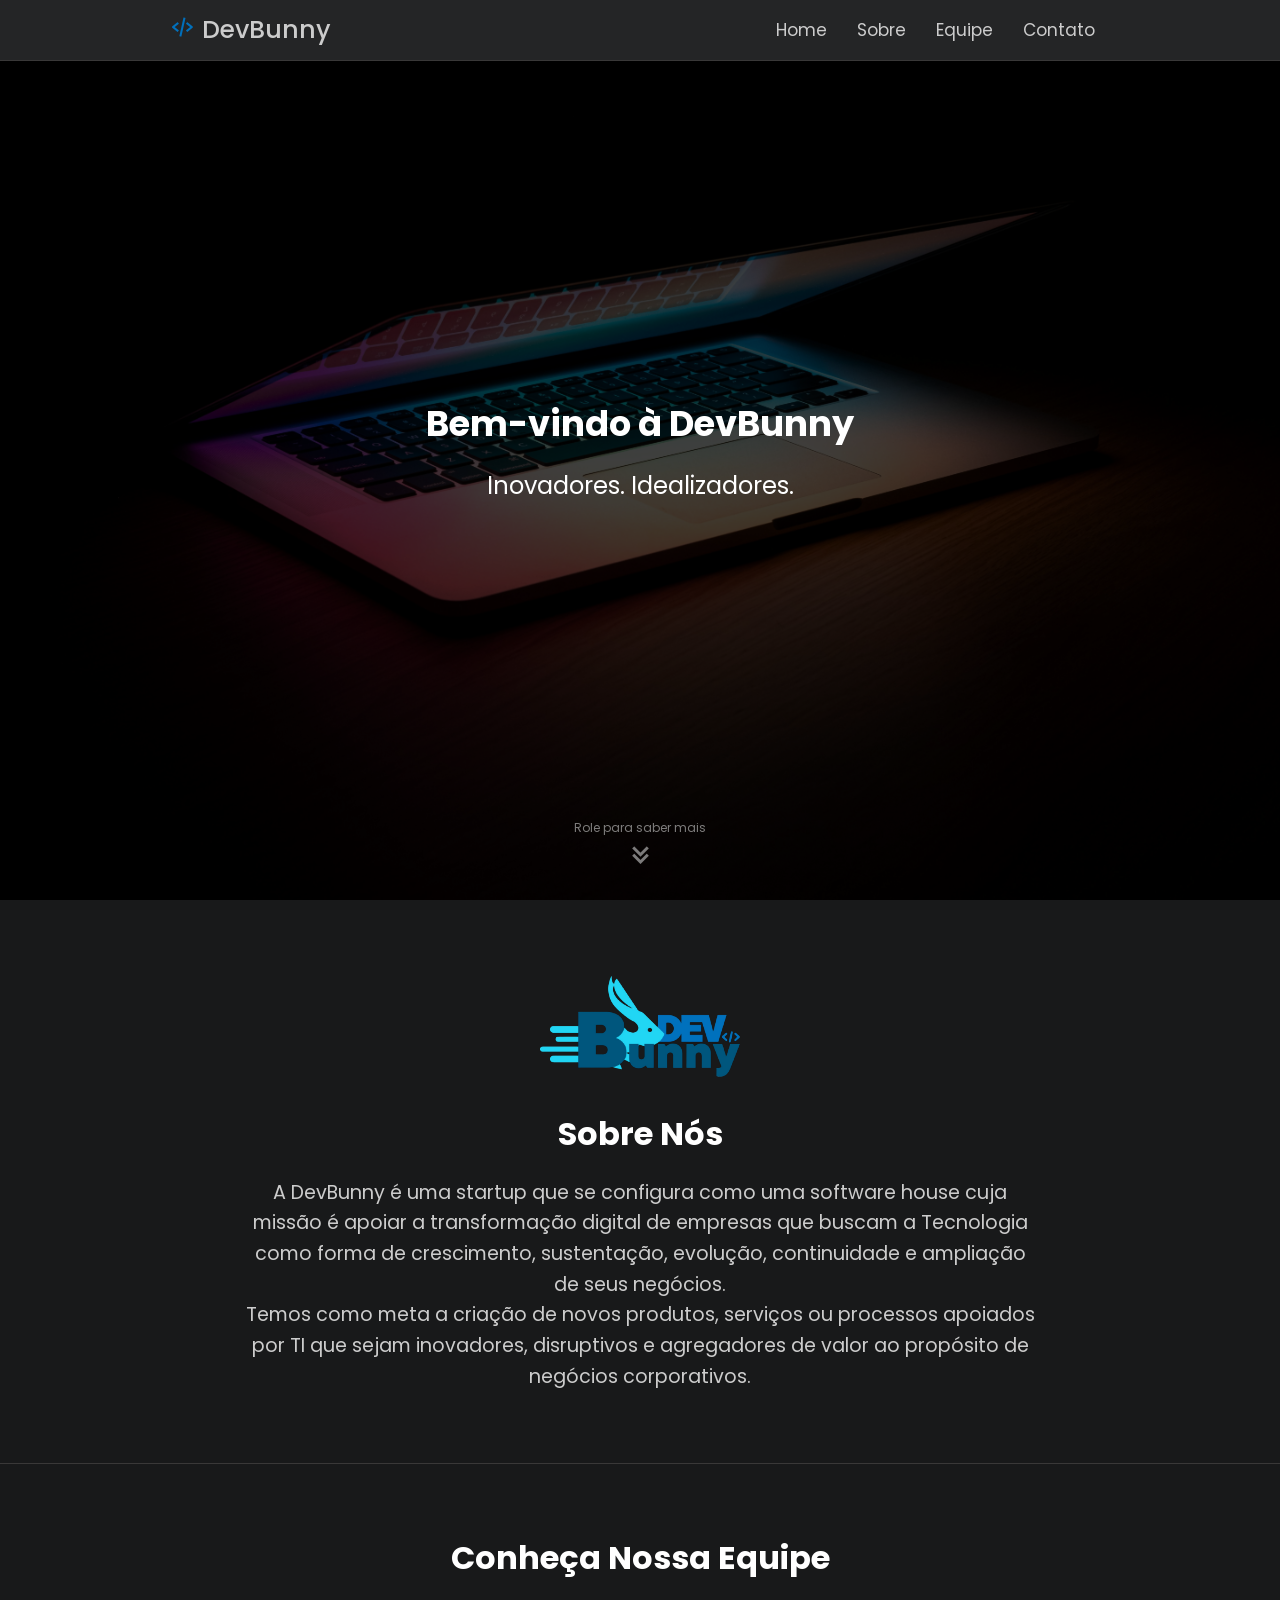
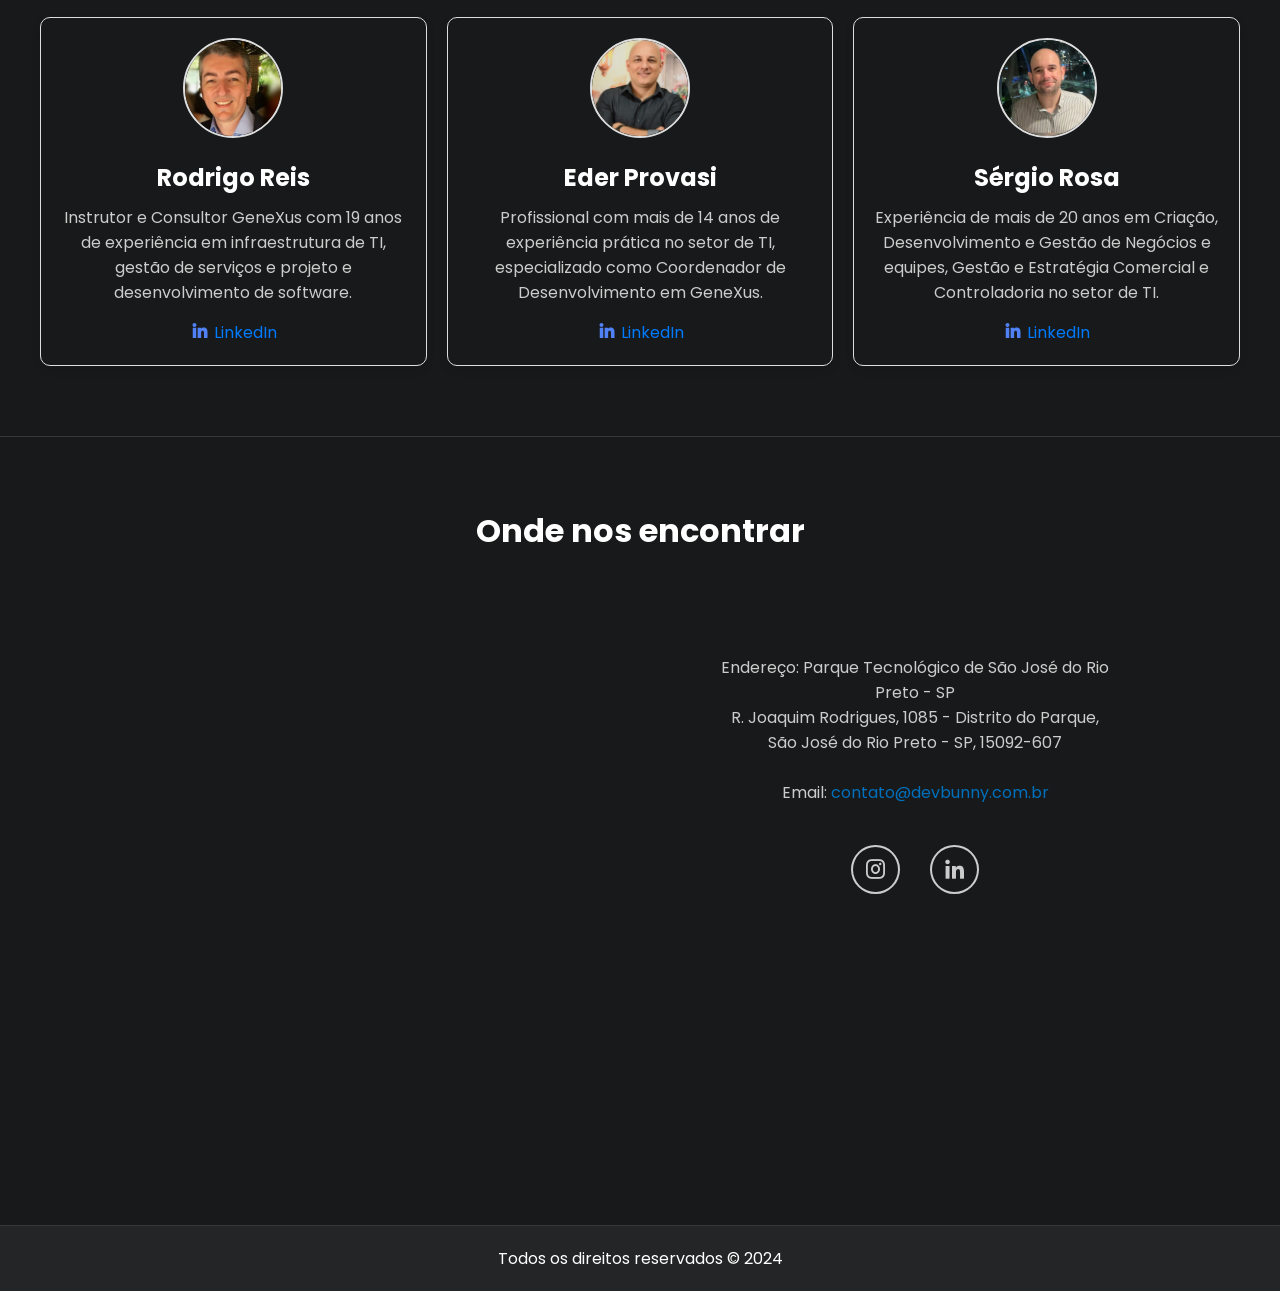
==== commit 6cb49034: "Mudando o path do css" ====
--- a/index.html
+++ b/index.html
@@ -1,617 +1,145 @@
-<!DOCTYPE html>
-<html lang="pt-br">
-<head>
-
-   <!-- Meta tags essenciais -->
-   <meta charset="UTF-8">
-   <!-- Compatibilidade com Internet Explorer -->
-   <meta http-equiv="X-UA-Compatible" content="IE=edge">
-   <!-- Configuração da viewport para responsividade -->
-   <meta name="viewport" content="width=device-width, initial-scale=1.0">
-   
-   <!-- Ícone da aba do navegador -->
-   <link rel="shortcut icon" href="icon.svg" type="image/x-icon">
-   
-   <!-- CSS principal -->
-   <style>
-
-        /* Importação da fonte Poppins do Google Fonts */
-        @import url('https://fonts.googleapis.com/css2?family=Poppins:wght@300;400;500;600&display=swap');
-
-        /* Reset e configurações gerais */
-        * {
-            margin: 0;
-            padding: 0;
-            box-sizing: border-box;
-            font-family: 'Poppins', sans-serif;
-            transition: all 0.4s ease;
-            scroll-behavior: smooth;
-            user-select: none;
-        }
-
-        /* Remover scrollbar */
-        ::-webkit-scrollbar {
-            display: none;
-        }
-
-        /* Cores padrão */
-        :root {
-            --body-color: #18191A;
-            --nav-color: #242526;
-            --nav-color-secundary: #2425265e;
-            --side-nav: #242526;
-            --text-color: #CCC;
-        }
-
-        /* Estilo do corpo */
-        body {
-            height: 100vh;
-            background-color: var(--body-color);
-        }
-
-        /* Navegação */
-        nav {
-            position: fixed;
-            top: 0;
-            left: 0;
-            width: 100%;
-            background-color: var(--nav-color);
-            z-index: 100;
-            border-bottom: 1px solid #393838;
-        }
-
-        nav.scrolled{
-            background-color: var(--nav-color-secundary);
-        }
-
-        nav .nav-bar {
-            max-width: 1000px;
-            margin: 0 auto;
-            padding: 0 30px;
-            display: flex;
-            align-items: center;
-            justify-content: space-between;
-            height: 60px;
-        }
-
-        nav .nav-bar .sidebarOpen {
-            color: var(--text-color);
-            font-size: 25px;
-            cursor: pointer;
-            display: none;
-        }
-
-        nav .nav-bar .logo a {
-            font-size: 25px;
-            font-weight: 500;
-            color: var(--text-color);
-            text-decoration: none;
-        }
-
-        .menu .logo-toggle {
-            display: none;
-        }
-
-        .nav-bar .nav-links {
-            display: flex;
-            align-items: center;
-        }
-
-        .nav-bar .nav-links li {
-            list-style: none;
-            margin: 0 5px;
-        }
-
-        .nav-links li a {
-            position: relative;
-            font-size: 17px;
-            font-weight: 400;
-            color: var(--text-color);
-            text-decoration: none;
-            padding: 10px;
-        }
-
-        .nav-links li a::before {
-            content: '';
-            position: absolute;
-            left: 50%;
-            bottom: 0;
-            transform: translateX(-50%);
-            height: 6px;
-            width: 6px;
-            border-radius: 50%;
-            background-color: var(--text-color);
-            opacity: 0;
-            transition: all 0.3s ease;
-        }
-
-        .nav-links li:hover a::before {
-            opacity: 1;
-        }
-
-        /* Responsividade da navegação */
-        @media (max-width: 790px) {
-            nav .nav-bar .sidebarOpen {
-                display: block;
-            }
-
-            .menu {
-                position: fixed;
-                height: 100%;
-                width: 320px;
-                left: -100%;
-                top: 0;
-                padding: 20px;
-                background-color: var(--side-nav);
-                z-index: 100;
-                transition: all 0.4s ease;
-            }
-
-            nav.active .menu {
-                left: 0;
-            }
-
-            .menu .logo-toggle {
-                display: flex;
-                justify-content: space-between;
-                align-items: center;
-            }
-
-            .logo-toggle .sidebarClose {
-                color: var(--text-color);
-                font-size: 24px;
-                cursor: pointer;
-            }
-
-            .nav-bar .nav-links {
-                flex-direction: column;
-                padding-top: 30px;
-            }
-
-            .nav-links li a {
-                display: block;
-                margin-top: 20px;
-            }
-        }
-
-        /* Seção Hero */
-        .hero {
-            background: url('computer2.jpg') no-repeat center center;
-            background-size: cover;
-            display: flex;
-            align-items: center;
-            justify-content: center;
-            position: relative;
-            text-align: center;
-            color: white;
-            overflow: hidden;
-            height: 100vh;
-        }
-
-        .hero::before {
-            content: '';
-            position: absolute;
-            top: 0;
-            left: 0;
-            width: 100%;
-            height: 100%;
-            background-color: rgba(0, 0, 0, 0.75); /* Escurece a imagem de fundo para melhor legibilidade do texto */
-            z-index: 1;
-        }
-
-        .hero-content {
-            position: relative;
-            z-index: 2;
-            padding: 0 20px;
-        }
-
-        .hero-content h1 {
-            font-size: 2.2em;
-            margin-bottom: 0.5em;
-        }
-
-        .hero-content p {
-            font-size: 1.5em;
-        }
-
-        .role-mais{
-            position: absolute;
-            font-size: 0.75rem;
-            bottom: 25px;
-            animation: float 2s ease-in-out infinite;
-            user-select: none;
-            opacity: 60%;
-            z-index: 1;
-        }
-
-        .role-mais a{
-            text-decoration: none;
-            color: #CCC;
-        }
-
-        .role-mais i{
-            font-size: 2.188rem;
-        }
-
-        @keyframes float {
-            0%, 100% {
-                transform: translateY(0);
-            }
-            50% {
-                transform: translateY(-20px);
-            }
-        }
-
-
-        /* Responsividade da seção Hero */
-        @media (max-width: 790px) {
-            .hero {
-                height: 95vh;
-            }
-        }
-
-        /* Seção Sobre */
-        .sobre {
-            padding: 70px 20px;
-            text-align: center;
-        }
-
-        .sobre-content {
-            max-width: 800px;
-            margin: 0 auto;
-        }
-
-        .logo_sobre {
-            width: 200px;
-            height: auto;
-            margin-bottom: 20px;
-        }
-
-        .texto-sobre h2 {
-            font-size: 2em;
-            margin-bottom: 20px;
-            color: #fff;
-        }
-
-        .texto-sobre p {
-            font-size: 1.2em;
-            line-height: 1.6;
-            color: var(--text-color);
-        }
-
-        /* Seção Equipe */
-        .equipe {
-            border-top: 1px solid #393838;
-            padding: 70px 20px;
-            text-align: center;
-        }
-
-        .equipe-content {
-            max-width: 1200px;
-            margin: auto;
-            color: #fff;
-        }
-
-        .equipe-content h2 {
-            font-size: 2em;
-            margin-bottom: 35px;
-            color: #fff;
-        }
-
-        .cards-equipe {
-            display: flex;
-            flex-wrap: wrap;
-            justify-content: center;
-            align-items: stretch;
-            gap: 20px;
-        }
-
-        .card {
-            flex:1;
-            background-color: var(--body-color);
-            border: 1px solid #ddd;
-            border-radius: 10px;
-            padding: 20px;
-            text-align: center;
-            width: calc(33.333% - 40px);
-            box-shadow: 0 4px 8px rgba(0, 0, 0, 0.1);
-        }
-
-        .foto-funcionario {
-            width: 100px;
-            height: auto;
-            border-radius: 50%;
-            margin-bottom: 15px;
-            border: 2px solid #ddd;
-        }
-
-        .card h3 {
-            font-size: 1.5em;
-            margin-bottom: 10px;
-        }
-
-        .card p {
-            margin-bottom: 15px;
-            color: var(--text-color);
-        }
-
-        .redes-sociais a {
-            margin: 0 10px;
-            color: #007bff;
-            text-decoration: none;
-        }
-
-        .redes-sociais a:hover {
-            text-decoration: underline;
-        }
-
-        .redes-sociais-img{
-            width: 20px;
-            height: 15px;
-        }
-
-        /* Responsividade da seção Equipe */
-
-        @media (max-width: 768px) {
-            .cards-equipe{
-                flex-direction: column;
-                align-items: center;
-            }
-            .card {
-                width: calc(100% - 40px);
-            }
-        }
-
-        /* Seção Contato */
-        .contato {
-            padding: 70px 20px;
-            text-align: center;
-            border-top: 1px solid #393838;
-            color: white;
-        }
-
-        .contato-content h2{
-            font-size: 2em;
-            margin-bottom: 20px;
-            color: #fff;
-        }
-
-        .mapa-informacoes {
-            display: flex;
-            justify-content: center;
-            align-items: flex-start;
-            flex-wrap: wrap;
-            margin-top: 50px;
-            color: var(--text-color);
-        }
-
-        .mapa {
-            flex: 1;
-            height: 400px;
-            margin: 25px;
-            max-width: 500px;
-        }
-
-        .mapa iframe {
-            width: 100%;
-            height: 100%;
-            border: none;
-        }
-
-        .informacoes-contato {
-            flex: 1;
-            max-width: 400px;
-            margin-top: 50px;
-        }
-
-        .informacoes-contato .email {
-            color: #0170BC;
-            text-decoration: none;
-        }
-
-        .social-dev{
-            display: flex;
-            justify-content: center
-        }
-
-        .social-dev a{
-            font-size: 1.57em;
-            color: var(--text-color);
-            list-style: none;
-            margin: 15px;
-        }
-
-        .social-dev i{
-            padding: 10px;
-            border: 2px solid #cccccc;
-            border-radius: 100%;
-        }
-
-        .social-dev a:hover{
-            color: #007bff;
-        }
-
-        /* Responsividade da seção Contato */
-        @media (max-width: 790px) {
-            .mapa {
-                height: 350px;
-            }
-
-            .mapa-informacoes{
-                flex-direction: column;
-                align-items: center;
-            }
-        }
-
-        /* Seção Footer */
-        .footer {
-            margin-top: 100px;
-            border-top: 1px solid #393838;
-            background-color: var(--nav-color);
-            color: #fff;
-            text-align: center;
-            padding: 20px 0;
-        }
-
-   </style>
-   
-   <!-- Biblioteca de ícones Boxicons -->
-   <link href='https://unpkg.com/boxicons@2.1.1/css/boxicons.min.css' rel='stylesheet'>
-   
-   <!-- Título da página -->
-   <title>DevBunny</title>
-
-</head>
-<body>
-    <!-- Navegação -->
-    <nav>
-        <div class="nav-bar">
-            <i class='bx bx-menu sidebarOpen'></i>
-            <span class="logo navLogo">
-                <a href="#"><i class='bx bx-code-alt' style="color: #0170BC;"></i> DevBunny</a>
-            </span>
-            <div class="menu">
-                <div class="logo-toggle">
-                    <span class="logo">
-                        <a href="#"><i class='bx bx-code-alt' style="color: #0170BC;"></i></a>
-                    </span>
-                    <i class='bx bx-x sidebarClose'></i>
-                </div>
-                <ul class="nav-links">
-                    <li><a href="#">Home</a></li>
-                    <li><a href="#sobre">Sobre</a></li>
-                    <li><a href="#equipe">Equipe</a></li>
-                    <li><a href="#contato">Contato</a></li>
-                </ul>
-            </div>
-        </div>
-    </nav>
-
-    <!-- Seção Hero -->
-    <section class="hero">
-        <div class="hero-content">
-            <h1>Bem-vindo à DevBunny</h1>
-            <p>Inovadores. Idealizadores.</p>
-        </div>
-        <div class="role-mais">
-            <a href="#sobre">
-                <p>Role para saber mais</p>
-                <i class='bx bx-chevrons-down'></i>
-            </a>
-        </div>
-    </section>
-
-    <!-- Seção Sobre -->
-    <section id="sobre" class="sobre">
-        <div class="sobre-content">
-            <img src="logo.svg" alt="Logo da Empresa" class="logo_sobre">
-            <div class="texto-sobre">
-                <h2>Sobre Nós</h2>
-                <p>A DevBunny é uma startup que se configura como uma software house cuja missão é apoiar a transformação digital de empresas que buscam a Tecnologia como forma de crescimento, sustentação, evolução, continuidade e ampliação de seus negócios. <br>
-                Temos como meta a criação de novos produtos, serviços ou processos apoiados por TI que sejam inovadores, disruptivos e agregadores de valor ao propósito de negócios corporativos.</p>
-            </div>
-        </div>
-    </section>
-
-    <!-- Seção Equipe -->
-    <section id="equipe" class="equipe">
-        <div class="equipe-content">
-            <h2>Conheça Nossa Equipe</h2>
-            <div class="cards-equipe">
-                <div class="card">
-                    <img src="/rodrigo_reis.jpeg" alt="Foto do Funcionário 1" class="foto-funcionario">
-                    <h3>Rodrigo Reis</h3>
-                    <p>Instrutor e Consultor GeneXus com 19 anos de experiência em infraestrutura de TI,
-                        gestão de serviços e projeto e desenvolvimento de software.</p>
-                    <div class="redes-sociais">
-                        <a href="https://www.linkedin.com/in/paulo-rodrigo-dos-reis-matheus-196a5048/" target="_blank">
-                            <img class="redes-sociais-img" src="linkedin.svg" alt="">
-                            LinkedIn
-                        </a>
-                    </div>
-                </div>
-                <div class="card">
-                    <img src="elder_reis.jpeg" alt="Foto do Funcionário 2" class="foto-funcionario">
-                    <h3>Eder Provasi</h3>
-                    <p>Profissional com mais de 14 anos de experiência prática no setor de TI,
-                        especializado como Coordenador de Desenvolvimento em GeneXus.</p>
-                    <div class="redes-sociais">
-                        <a href="https://www.linkedin.com/in/eder-reis-provasi-2394a316/" target="_blank">
-                            <img class="redes-sociais-img" src="linkedin.svg" alt="">
-                            LinkedIn
-                        </a>
-                    </div>
-                </div>
-                <div class="card">
-                    <img src="sergio_rosa.jpeg" alt="Foto do Funcionário 1" class="foto-funcionario">
-                    <h3>Sérgio Rosa</h3>
-                    <p>Experiência de mais de 20 anos em Criação, Desenvolvimento e Gestão de Negócios e equipes, Gestão e Estratégia Comercial e Controladoria no setor de TI.</p>
-                    <div class="redes-sociais">
-                        <a href="https://www.linkedin.com/in/paulo-rodrigo-dos-reis-matheus-196a5048/" target="_blank">
-                            <img class="redes-sociais-img" src="linkedin.svg" alt="">
-                            LinkedIn
-                        </a>
-                    </div>
-                </div>
-            </div>
-        </div>
-    </section>
-
-    <!-- Seção Contato -->
-    <section id="contato" class="contato">
-        <div class="contato-content">
-            <h2>Onde nos encontrar</h2>
-            <div class="mapa-informacoes">
-                <div class="mapa" id="map">
-                    <iframe src="https://www.google.com/maps/embed?pb=!1m18!1m12!1m3!1d3728.826846580339!2d-49.42397352474852!3d-20.83869748076349!2m3!1f0!2f0!3f0!3m2!1i1024!2i768!4f13.1!3m3!1m2!1s0x94bdb271863ec85d%3A0xe5c17d6c79075c16!2sParque%20Tecnol%C3%B3gico%20de%20S%C3%A3o%20Jos%C3%A9%20do%20Rio%20Preto!5e0!3m2!1spt-BR!2sbr!4v1717090166765!5m2!1spt-BR!2sbr" width="350" height="300" allowfullscreen="" loading="lazy" referrerpolicy="no-referrer-when-downgrade"></iframe>
-                </div>
-                <div class="informacoes-contato">
-                    <p>Endereço: Parque Tecnológico de São José do Rio Preto - SP <br>
-                    R. Joaquim Rodrigues, 1085 - Distrito do Parque, São José do Rio Preto - SP, 15092-607</p>
-                    <br>
-                    <p>Email: <a class="email" href="mailto:contato@devbunny.com.br" target="_blank">contato@devbunny.com.br</a></p>
-                    <br>
-                    <div class="social-dev" >  
-                        <a href="https://www.instagram.com/devbunnyit/" target="_blank"><i class='bx bxl-instagram'></i></a></li>  
-                        <a href="https://www.linkedin.com/company/devbunny/" target="_blank"><i class='bx bxl-linkedin' ></i></i></a></li>  
-                    </div>
-                </div>
-
-            </div>
-        </div>
-    </section>
-
-    <!-- Rodapé -->
-    <footer class="footer">
-        <p>Todos os direitos reservados &copy; 2024</p>
-    </footer>
-
-    <script>
-        
-        // Código JavaScript para selecionar e armazenar em variáveis alguns elementos do HTML
-        const body = document.querySelector("body"),
-            nav = document.querySelector("nav"),
-            sidebarOpen = document.querySelector(".sidebarOpen"),
-            siderbarClose = document.querySelector(".siderbarClose");
-            
-
-        //  Código JS para alternar a barra lateral
-
-        //Esse daqui faz com que, quando você ta no celular, e clica para abrir o botão de menu, ele coloca a classe "ativo"
-        sidebarOpen.addEventListener("click" , () =>{
-            nav.classList.add("active");
-        });
-
-        //Já esse daqui, é para quando o menu lateral tiver aberto, e você clicar em qualquer lugar que não faça parte do menu lateral, ele vai fechar o menu lateral
-        body.addEventListener("click" , e =>{
-            let clickedElm = e.target;
-
-            if(!clickedElm.classList.contains("sidebarOpen") && !clickedElm.classList.contains("menu")){
-                nav.classList.remove("active");
-            }
-        });
-
-    </script>
-
-</body>
-</html>
+<!DOCTYPE html>
+<html lang="pt-br">
+<head>
+
+    <meta charset="UTF-8">
+    <meta http-equiv="X-UA-Compatible" content="IE=edge">
+    <meta name="viewport" content="width=device-width, initial-scale=1.0">
+
+    <link rel="shortcut icon" href="/img/icon.svg" type="image/x-icon">
+    <link href='https://unpkg.com/boxicons@2.1.1/css/boxicons.min.css' rel='stylesheet'>
+    <link rel="stylesheet" href="css/navbar.css">
+    <link rel="stylesheet" href="css/styles.css">
+    <link rel="stylesheet" href="css/responsive.css">
+
+    <title>DevBunny</title>
+
+</head>
+<body>
+    <!-- Nav -->
+    <nav>
+        <div class="nav-bar">
+            <i class='bx bx-menu sidebarOpen'></i>
+            <span class="logo navLogo">
+                <a href="#"><i class='bx bx-code-alt' style="color: #0170BC;"></i> DevBunny</a>
+            </span>
+            <div class="menu">
+                <div class="logo-toggle">
+                    <span class="logo">
+                        <a href="#"><i class='bx bx-code-alt' style="color: #0170BC;"></i></a>
+                    </span>
+                    <i class='bx bx-x sidebarClose'></i>
+                </div>
+                <ul class="nav-links">
+                    <li><a href="#">Home</a></li>
+                    <li><a href="#sobre">Sobre</a></li>
+                    <li><a href="#equipe">Equipe</a></li>
+                    <li><a href="#contato">Contato</a></li>
+                </ul>
+            </div>
+        </div>
+    </nav>
+
+    <!-- Seção Hero -->
+    <section class="hero">
+        <div class="hero-content">
+            <h1>Bem-vindo à DevBunny</h1>
+            <p>Inovadores. Idealizadores.</p>
+        </div>
+        <div class="role-mais">
+            <a href="#sobre">
+                <p>Role para saber mais</p>
+                <i class='bx bx-chevrons-down'></i>
+            </a>
+        </div>
+    </section>
+
+    <!-- Seção Sobre -->
+    <section id="sobre" class="sobre">
+        <div class="sobre-content">
+            <img src="/img/logo.svg" alt="Logo da Empresa" class="logo_sobre">
+            <div class="texto-sobre">
+                <h2>Sobre Nós</h2>
+                <p>A DevBunny é uma startup que se configura como uma software house cuja missão é apoiar a transformação digital de empresas que buscam a Tecnologia como forma de crescimento, sustentação, evolução, continuidade e ampliação de seus negócios. <br>
+                Temos como meta a criação de novos produtos, serviços ou processos apoiados por TI que sejam inovadores, disruptivos e agregadores de valor ao propósito de negócios corporativos.</p>
+            </div>
+        </div>
+    </section>
+
+    <!-- Seção Equipe -->
+    <section id="equipe" class="equipe">
+        <div class="equipe-content">
+            <h2>Conheça Nossa Equipe</h2>
+            <div class="cards-equipe">
+                <div class="card">
+                    <img src="/img/rodrigo_reis.jpeg" alt="" class="foto-funcionario">
+                    <h3>Rodrigo Reis</h3>
+                    <p>Instrutor e Consultor GeneXus com 19 anos de experiência em infraestrutura de TI,
+                        gestão de serviços e projeto e desenvolvimento de software.</p>
+                    <div class="redes-sociais">
+                        <a href="https://www.linkedin.com/in/paulo-rodrigo-dos-reis-matheus-196a5048/" target="_blank">
+                            <img class="redes-sociais-img" src="/img/linkedin.svg" alt="">
+                            LinkedIn
+                        </a>
+                    </div>
+                </div>
+                <div class="card">
+                    <img src="/img/elder_reis.jpeg" alt="" class="foto-funcionario">
+                    <h3>Eder Provasi</h3>
+                    <p>Profissional com mais de 14 anos de experiência prática no setor de TI,
+                        especializado como Coordenador de Desenvolvimento em GeneXus.</p>
+                    <div class="redes-sociais">
+                        <a href="https://www.linkedin.com/in/eder-reis-provasi-2394a316/" target="_blank">
+                            <img class="redes-sociais-img" src="/img/linkedin.svg" alt="">
+                            LinkedIn
+                        </a>
+                    </div>
+                </div>
+                <div class="card">
+                    <img src="/img/sergio_rosa.jpeg" alt="" class="foto-funcionario">
+                    <h3>Sérgio Rosa</h3>
+                    <p>Experiência de mais de 20 anos em Criação, Desenvolvimento e Gestão de Negócios e equipes, Gestão e Estratégia Comercial e Controladoria no setor de TI.</p>
+                    <div class="redes-sociais">
+                        <a href="https://www.linkedin.com/in/paulo-rodrigo-dos-reis-matheus-196a5048/" target="_blank">
+                            <img class="redes-sociais-img" src="/img/linkedin.svg" alt="">
+                            LinkedIn
+                        </a>
+                    </div>
+                </div>
+            </div>
+        </div>
+    </section>
+
+    <!-- Seção Contato -->
+    <section id="contato" class="contato">
+        <div class="contato-content">
+            <h2>Onde nos encontrar</h2>
+            <div class="mapa-informacoes">
+                <div class="mapa" id="map">
+                    <iframe src="https://www.google.com/maps/embed?pb=!1m18!1m12!1m3!1d3728.826846580339!2d-49.42397352474852!3d-20.83869748076349!2m3!1f0!2f0!3f0!3m2!1i1024!2i768!4f13.1!3m3!1m2!1s0x94bdb271863ec85d%3A0xe5c17d6c79075c16!2sParque%20Tecnol%C3%B3gico%20de%20S%C3%A3o%20Jos%C3%A9%20do%20Rio%20Preto!5e0!3m2!1spt-BR!2sbr!4v1717090166765!5m2!1spt-BR!2sbr" width="350" height="300" allowfullscreen="" loading="lazy" referrerpolicy="no-referrer-when-downgrade"></iframe>
+                </div>
+                <div class="informacoes-contato">
+                    <p>Endereço: Parque Tecnológico de São José do Rio Preto - SP <br>
+                    R. Joaquim Rodrigues, 1085 - Distrito do Parque, São José do Rio Preto - SP, 15092-607</p>
+                    <br>
+                    <p>Email: <a class="email" href="mailto:contato@devbunny.com.br" target="_blank">contato@devbunny.com.br</a></p>
+                    <br>
+                    <div class="social-dev" >  
+                        <a href="https://www.instagram.com/devbunnyit/" target="_blank"><i class='bx bxl-instagram'></i></a></li>  
+                        <a href="https://www.linkedin.com/company/devbunny/" target="_blank"><i class='bx bxl-linkedin' ></i></i></a></li>  
+                    </div>
+                </div>
+
+            </div>
+        </div>
+    </section>
+
+    <!-- Rodapé -->
+    <footer class="footer">
+        <p>Todos os direitos reservados &copy; 2024</p>
+    </footer>   
+
+    <script src="/js/main.js"></script>
+
+</body>
+</html>
--- a/css/navbar.css
+++ b/css/navbar.css
@@ -0,0 +1,79 @@
+/* Navegação */
+nav {
+    position: fixed;
+    top: 0;
+    left: 0;
+    width: 100%;
+    background-color: var(--nav-color);
+    z-index: 100;
+    border-bottom: 1px solid #393838;
+}
+
+nav.scrolled{
+    background-color: var(--nav-color-secundary);
+}
+
+nav .nav-bar {
+    max-width: 1000px;
+    margin: 0 auto;
+    padding: 0 30px;
+    display: flex;
+    align-items: center;
+    justify-content: space-between;
+    height: 60px;
+}
+
+nav .nav-bar .sidebarOpen {
+    color: var(--text-color);
+    font-size: 25px;
+    cursor: pointer;
+    display: none;
+}
+
+nav .nav-bar .logo a {
+    font-size: 25px;
+    font-weight: 500;
+    color: var(--text-color);
+    text-decoration: none;
+}
+
+.menu .logo-toggle {
+    display: none;
+}
+
+.nav-bar .nav-links {
+    display: flex;
+    align-items: center;
+}
+
+.nav-bar .nav-links li {
+    list-style: none;
+    margin: 0 5px;
+}
+
+.nav-links li a {
+    position: relative;
+    font-size: 17px;
+    font-weight: 400;
+    color: var(--text-color);
+    text-decoration: none;
+    padding: 10px;
+}
+
+.nav-links li a::before {
+    content: '';
+    position: absolute;
+    left: 50%;
+    bottom: 0;
+    transform: translateX(-50%);
+    height: 6px;
+    width: 6px;
+    border-radius: 50%;
+    background-color: var(--text-color);
+    opacity: 0;
+    transition: all 0.3s ease;
+}
+
+.nav-links li:hover a::before {
+    opacity: 1;
+}
--- a/css/styles.css
+++ b/css/styles.css
@@ -0,0 +1,277 @@
+@import url('https://fonts.googleapis.com/css2?family=Poppins:wght@300;400;500;600&display=swap');
+
+* {
+    margin: 0;
+    padding: 0;
+    box-sizing: border-box;
+    font-family: 'Poppins', sans-serif;
+    transition: all 0.4s ease;
+    scroll-behavior: smooth;
+    user-select: none;
+}
+
+::-webkit-scrollbar {
+    display: none;
+}
+
+:root {
+    --body-color: #18191A;
+    --nav-color: #242526;
+    --nav-color-secundary: #2425265e;
+    --side-nav: #242526;
+    --text-color: #CCC;
+}
+
+/* Estilo do corpo */
+body {
+    height: 100vh;
+    background-color: var(--body-color);
+}
+
+/* Seção Hero */
+.hero {
+    background: url('/img/computer2.jpg') no-repeat center center;
+    background-size: cover;
+    display: flex;
+    align-items: center;
+    justify-content: center;
+    position: relative;
+    text-align: center;
+    color: white;
+    overflow: hidden;
+    height: 100vh;
+}
+
+.hero::before {
+    content: '';
+    position: absolute;
+    top: 0;
+    left: 0;
+    width: 100%;
+    height: 100%;
+    background-color: rgba(0, 0, 0, 0.75); /* Escurece a imagem de fundo para melhor legibilidade do texto */
+    z-index: 1;
+}
+
+.hero-content {
+    position: relative;
+    z-index: 2;
+    padding: 0 20px;
+}
+
+.hero-content h1 {
+    font-size: 2.2em;
+    margin-bottom: 0.5em;
+}
+
+.hero-content p {
+    font-size: 1.5em;
+}
+
+.role-mais{
+    position: absolute;
+    font-size: 0.75rem;
+    bottom: 25px;
+    animation: float 2s ease-in-out infinite;
+    user-select: none;
+    opacity: 60%;
+    z-index: 1;
+}
+
+.role-mais a{
+    text-decoration: none;
+    color: #CCC;
+}
+
+.role-mais i{
+    font-size: 2.188rem;
+}
+
+@keyframes float {
+    0%, 100% {
+        transform: translateY(0);
+    }
+    50% {
+        transform: translateY(-20px);
+    }
+}
+
+
+/* Seção Sobre */
+.sobre {
+    padding: 70px 20px;
+    text-align: center;
+}
+
+.sobre-content {
+    max-width: 800px;
+    margin: 0 auto;
+}
+
+.logo_sobre {
+    width: 200px;
+    height: auto;
+    margin-bottom: 20px;
+}
+
+.texto-sobre h2 {
+    font-size: 2em;
+    margin-bottom: 20px;
+    color: #fff;
+}
+
+.texto-sobre p {
+    font-size: 1.2em;
+    line-height: 1.6;
+    color: var(--text-color);
+}
+
+/* Seção Equipe */
+.equipe {
+    border-top: 1px solid #393838;
+    padding: 70px 20px;
+    text-align: center;
+}
+
+.equipe-content {
+    max-width: 1200px;
+    margin: auto;
+    color: #fff;
+}
+
+.equipe-content h2 {
+    font-size: 2em;
+    margin-bottom: 35px;
+    color: #fff;
+}
+
+.cards-equipe {
+    display: flex;
+    flex-wrap: wrap;
+    justify-content: center;
+    align-items: stretch;
+    gap: 20px;
+}
+
+.card {
+    flex:1;
+    background-color: var(--body-color);
+    border: 1px solid #ddd;
+    border-radius: 10px;
+    padding: 20px;
+    text-align: center;
+    width: calc(33.333% - 40px);
+    box-shadow: 0 4px 8px rgba(0, 0, 0, 0.1);
+}
+
+.foto-funcionario {
+    width: 100px;
+    height: auto;
+    border-radius: 50%;
+    margin-bottom: 15px;
+    border: 2px solid #ddd;
+}
+
+.card h3 {
+    font-size: 1.5em;
+    margin-bottom: 10px;
+}
+
+.card p {
+    margin-bottom: 15px;
+    color: var(--text-color);
+}
+
+.redes-sociais a {
+    margin: 0 10px;
+    color: #007bff;
+    text-decoration: none;
+}
+
+.redes-sociais a:hover {
+    text-decoration: underline;
+}
+
+.redes-sociais-img{
+    width: 20px;
+    height: 15px;
+}
+
+/* Seção Contato */
+.contato {
+    padding: 70px 20px;
+    text-align: center;
+    border-top: 1px solid #393838;
+    color: white;
+}
+
+.contato-content h2{
+    font-size: 2em;
+    margin-bottom: 20px;
+    color: #fff;
+}
+
+.mapa-informacoes {
+    display: flex;
+    justify-content: center;
+    align-items: flex-start;
+    flex-wrap: wrap;
+    margin-top: 50px;
+    color: var(--text-color);
+}
+
+.mapa {
+    flex: 1;
+    height: 400px;
+    margin: 25px;
+    max-width: 500px;
+}
+
+.mapa iframe {
+    width: 100%;
+    height: 100%;
+    border: none;
+}
+
+.informacoes-contato {
+    flex: 1;
+    max-width: 400px;
+    margin-top: 50px;
+}
+
+.informacoes-contato .email {
+    color: #0170BC;
+    text-decoration: none;
+}
+
+.social-dev{
+    display: flex;
+    justify-content: center
+}
+
+.social-dev a{
+    font-size: 1.57em;
+    color: var(--text-color);
+    list-style: none;
+    margin: 15px;
+}
+
+.social-dev i{
+    padding: 10px;
+    border: 2px solid #cccccc;
+    border-radius: 100%;
+}
+
+.social-dev a:hover{
+    color: #007bff;
+}
+
+/* Seção Footer */
+.footer {
+    margin-top: 100px;
+    border-top: 1px solid #393838;
+    background-color: var(--nav-color);
+    color: #fff;
+    text-align: center;
+    padding: 20px 0;
+}
--- a/css/responsive.css
+++ b/css/responsive.css
@@ -0,0 +1,75 @@
+/* Responsividade da seção Hero */
+@media (max-width: 790px) {
+    .hero {
+        height: 95vh;
+    }
+}
+
+/* Responsividade da seção Equipe */
+
+@media (max-width: 768px) {
+    .cards-equipe{
+        flex-direction: column;
+        align-items: center;
+    }
+    .card {
+        width: calc(100% - 40px);
+    }
+}
+
+/* Responsividade da seção Contato */
+@media (max-width: 790px) {
+    .mapa {
+        height: 350px;
+    }
+
+    .mapa-informacoes{
+        flex-direction: column;
+        align-items: center;
+    }
+}
+
+/* Responsividade da navegação */
+@media (max-width: 790px) {
+    nav .nav-bar .sidebarOpen {
+        display: block;
+    }
+
+    .menu {
+        position: fixed;
+        height: 100%;
+        width: 320px;
+        left: -100%;
+        top: 0;
+        padding: 20px;
+        background-color: var(--side-nav);
+        z-index: 100;
+        transition: all 0.4s ease;
+    }
+
+    nav.active .menu {
+        left: 0;
+    }
+
+    .menu .logo-toggle {
+        display: flex;
+        justify-content: space-between;
+        align-items: center;
+    }
+
+    .logo-toggle .sidebarClose {
+        color: var(--text-color);
+        font-size: 24px;
+        cursor: pointer;
+    }
+
+    .nav-bar .nav-links {
+        flex-direction: column;
+        padding-top: 30px;
+    }
+
+    .nav-links li a {
+        display: block;
+        margin-top: 20px;
+    }
+}
